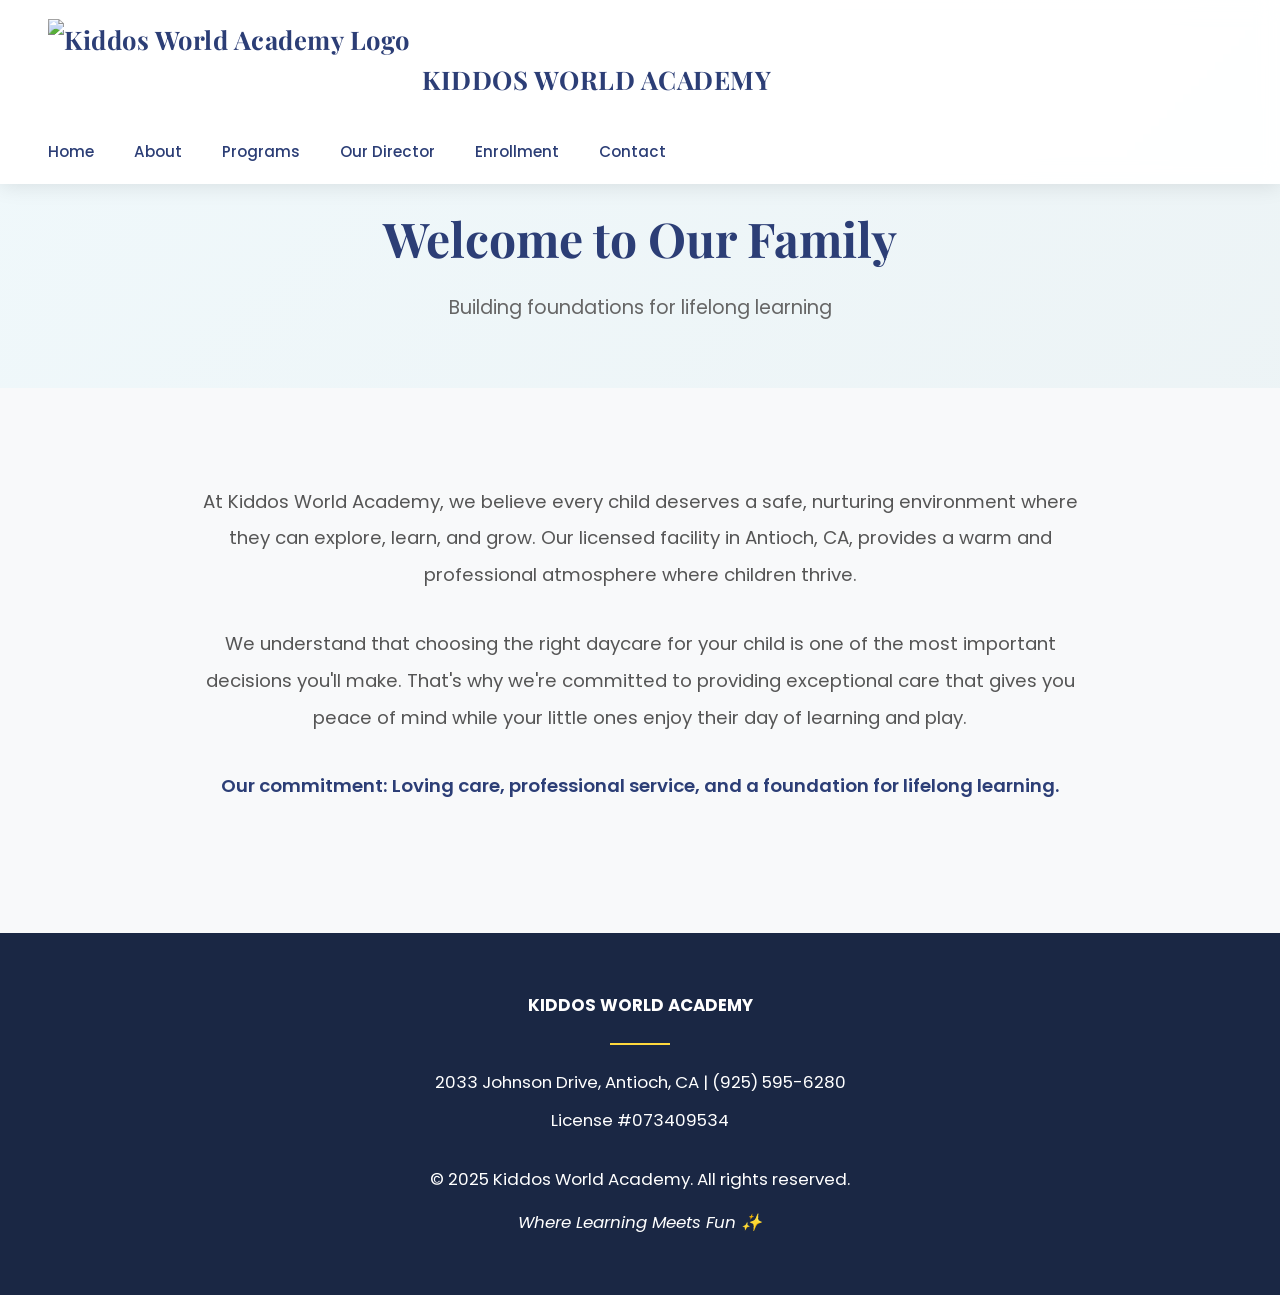
==== about.html @ c3604bbf "add about changes" ====
<!DOCTYPE html>
<html lang="en">
<head>
    <meta charset="UTF-8">
    <meta name="viewport" content="width=device-width, initial-scale=1.0">
    <title>About Us - Kiddos World Academy | Antioch, CA</title>
    <link href="https://fonts.googleapis.com/css2?family=Playfair+Display:wght@400;600;700&family=Poppins:wght@300;400;500;600&display=swap" rel="stylesheet">
    <style>
        * {
            margin: 0;
            padding: 0;
            box-sizing: border-box;
        }

        body {
            font-family: 'Poppins', sans-serif;
            line-height: 1.6;
            color: #333;
            overflow-x: hidden;
        }

        /* Navigation */
        nav {
            position: fixed;
            top: 0;
            width: 100%;
            background: rgba(255, 255, 255, 0.95);
            backdrop-filter: blur(10px);
            padding: 1.2rem 0;
            z-index: 1000;
            box-shadow: 0 2px 20px rgba(0,0,0,0.1);
            transition: all 0.3s ease;
        }

        nav.scrolled {
            padding: 0.8rem 0;
            background: rgba(255, 255, 255, 0.98);
        }

        nav .container {
            max-width: 1400px;
            margin: 0 auto;
            padding: 0 3rem;
            display: flex;
            justify-content: space-between;
            align-items: center;
            flex-wrap: wrap;
            position: relative;
        }

        nav .logo {
            font-family: 'Playfair Display', serif;
            font-size: 1.6rem;
            font-weight: 700;
            color: #2C3E76;
            letter-spacing: 0.5px;
            display: flex;
            align-items: center;
            gap: 0.8rem;
        }

        nav .logo-img {
            height: 120px;
            width: auto;
            object-fit: contain;
        }

        nav ul {
            display: flex;
            list-style: none;
            gap: 2.5rem;
            flex-wrap: wrap;
        }

        nav a {
            color: #2C3E76;
            text-decoration: none;
            transition: color 0.3s;
            font-weight: 500;
            font-size: 0.95rem;
            position: relative;
        }

        nav a::after {
            content: '';
            position: absolute;
            bottom: -5px;
            left: 0;
            width: 0;
            height: 2px;
            background: #FFD93D;
            transition: width 0.3s ease;
        }

        nav a:hover::after {
            width: 100%;
        }

        nav a:hover {
            color: #6BBFDB;
        }

        /* Hamburger Menu */
        .hamburger {
            display: none;
            flex-direction: column;
            cursor: pointer;
            padding: 0.5rem;
            gap: 5px;
            background: none;
            border: none;
            z-index: 1001;
        }

        .hamburger span {
            display: block;
            width: 25px;
            height: 3px;
            background: #2C3E76;
            border-radius: 3px;
            transition: all 0.3s ease;
        }

        .hamburger.active span:nth-child(1) {
            transform: rotate(45deg) translate(8px, 8px);
        }

        .hamburger.active span:nth-child(2) {
            opacity: 0;
        }

        .hamburger.active span:nth-child(3) {
            transform: rotate(-45deg) translate(7px, -7px);
        }

        /* Page Header */
        .page-header {
            padding-top: 200px;
            padding-bottom: 4rem;
            background: linear-gradient(135deg, rgba(107, 191, 219, 0.1) 0%, rgba(74, 144, 164, 0.1) 100%);
        }

        /* Container */
        .container {
            max-width: 1400px;
            margin: 0 auto;
            padding: 0 3rem;
        }

        /* Sections */
        section {
            padding: 6rem 3rem;
        }

        section h2 {
            font-family: 'Playfair Display', serif;
            text-align: center;
            font-size: 3rem;
            margin-bottom: 1rem;
            color: #2C3E76;
            position: relative;
            font-weight: 700;
        }

        section .section-subtitle {
            text-align: center;
            font-size: 1.2rem;
            color: #666;
            margin-bottom: 4rem;
            max-width: 700px;
            margin-left: auto;
            margin-right: auto;
            font-weight: 300;
        }

        /* Welcome Section */
        .welcome {
            background: #F8F9FA;
        }

        .welcome-content {
            max-width: 900px;
            margin: 0 auto;
            text-align: center;
            font-size: 1.15rem;
            line-height: 2;
            color: #555;
        }

        .welcome-content p {
            margin-bottom: 2rem;
        }

        .welcome-content strong {
            color: #2C3E76;
            font-weight: 600;
        }

        /* Footer */
        footer {
            background: #1a2744;
            color: white;
            padding: 3rem 2rem;
            text-align: center;
        }

        footer p {
            margin: 0.7rem 0;
            font-size: 1.05rem;
        }

        footer .footer-divider {
            width: 60px;
            height: 2px;
            background: #FFD93D;
            margin: 1.5rem auto;
        }

        /* Responsive */
        @media (max-width: 968px) {
            section h2 {
                font-size: 2.3rem;
            }

            nav ul {
                gap: 1.5rem;
            }

            nav .logo-img {
                height: 35px;
            }

            nav .logo {
                font-size: 1.4rem;
            }

            section {
                padding: 4rem 2rem;
            }

            .container {
                padding: 0 2rem;
            }

            .page-header {
                padding-top: 150px;
            }
        }

        @media (max-width: 640px) {
            nav {
                padding: 0.8rem 0;
            }

            nav .container {
                padding: 0 1.5rem;
                flex-direction: row;
                align-items: center;
                justify-content: space-between;
            }

            nav .logo {
                font-size: 1rem;
                gap: 0.5rem;
                flex: 1;
            }

            nav .logo-img {
                height: 40px;
            }

            nav .logo span {
                font-size: 0.9rem;
                line-height: 1.2;
            }

            .hamburger {
                display: flex;
            }

            nav ul {
                position: absolute;
                top: 100%;
                left: 0;
                width: 100%;
                background: rgba(255, 255, 255, 0.98);
                backdrop-filter: blur(10px);
                flex-direction: column;
                gap: 0;
                padding: 1rem 0;
                box-shadow: 0 4px 20px rgba(0,0,0,0.1);
                max-height: 0;
                overflow: hidden;
                transition: max-height 0.3s ease, padding 0.3s ease;
            }

            nav ul.active {
                max-height: 500px;
                padding: 1rem 0;
            }

            nav ul li {
                width: 100%;
            }

            nav a {
                display: block;
                padding: 0.8rem 1.5rem;
                color: #2C3E76;
            }

            .page-header {
                padding-top: 120px;
            }
        }

        /* Smooth scroll */
        html {
            scroll-behavior: smooth;
        }
    </style>
</head>
<body>
    <!-- Navigation -->
    <nav id="navbar">
        <div class="container">
            <div class="logo">
                <img src="kiddo_logo.jpg" alt="Kiddos World Academy Logo" class="logo-img">
                <span>KIDDOS WORLD ACADEMY</span>
            </div>
            <button class="hamburger" id="hamburger" aria-label="Toggle menu">
                <span></span>
                <span></span>
                <span></span>
            </button>
            <ul id="nav-menu">
                <li><a href="index.html">Home</a></li>
                <li><a href="about.html">About</a></li>
                <li><a href="programs.html">Programs</a></li>
                <li><a href="director.html">Our Director</a></li>
                <li><a href="enrollment.html">Enrollment</a></li>
                <li><a href="contact.html">Contact</a></li>
            </ul>
        </div>
    </nav>

    <!-- Page Header -->
    <div class="page-header">
        <div class="container">
            <h1 style="font-family: 'Playfair Display', serif; text-align: center; font-size: 3rem; color: #2C3E76; margin-bottom: 1rem;">Welcome to Our Family</h1>
            <p class="section-subtitle" style="text-align: center; font-size: 1.2rem; color: #666; max-width: 700px; margin: 0 auto;">Building foundations for lifelong learning</p>
        </div>
    </div>

    <!-- Welcome Section -->
    <section class="welcome">
        <div class="container">
            <div class="welcome-content">
                <p>At Kiddos World Academy, we believe every child deserves a safe, nurturing environment where they can explore, learn, and grow. Our licensed facility in Antioch, CA, provides a warm and professional atmosphere where children thrive.</p>
                <p>We understand that choosing the right daycare for your child is one of the most important decisions you'll make. That's why we're committed to providing exceptional care that gives you peace of mind while your little ones enjoy their day of learning and play.</p>
                <p><strong>Our commitment: Loving care, professional service, and a foundation for lifelong learning.</strong></p>
            </div>
        </div>
    </section>

    <!-- Footer -->
    <footer>
        <div class="container">
            <p><strong>KIDDOS WORLD ACADEMY</strong></p>
            <div class="footer-divider"></div>
            <p>2033 Johnson Drive, Antioch, CA | (925) 595-6280</p>
            <p>License #073409534</p>
            <p style="margin-top: 2rem;">&copy; 2025 Kiddos World Academy. All rights reserved.</p>
            <p style="margin-top: 1rem; font-style: italic;">Where Learning Meets Fun ✨</p>
        </div>
    </footer>

    <script>
        // Add scrolled class to navbar on scroll
        window.addEventListener('scroll', function() {
            const navbar = document.getElementById('navbar');
            if (window.scrollY > 50) {
                navbar.classList.add('scrolled');
            } else {
                navbar.classList.remove('scrolled');
            }
        });

        // Hamburger menu toggle
        const hamburger = document.getElementById('hamburger');
        const navMenu = document.getElementById('nav-menu');

        hamburger.addEventListener('click', function() {
            hamburger.classList.toggle('active');
            navMenu.classList.toggle('active');
        });

        // Close menu when clicking on a link
        const navLinks = document.querySelectorAll('#nav-menu a');
        navLinks.forEach(link => {
            link.addEventListener('click', function() {
                hamburger.classList.remove('active');
                navMenu.classList.remove('active');
            });
        });

        // Close menu when clicking outside
        document.addEventListener('click', function(event) {
            const isClickInsideNav = event.target.closest('nav');
            if (!isClickInsideNav && navMenu.classList.contains('active')) {
                hamburger.classList.remove('active');
                navMenu.classList.remove('active');
            }
        });
    </script>
</body>
</html>
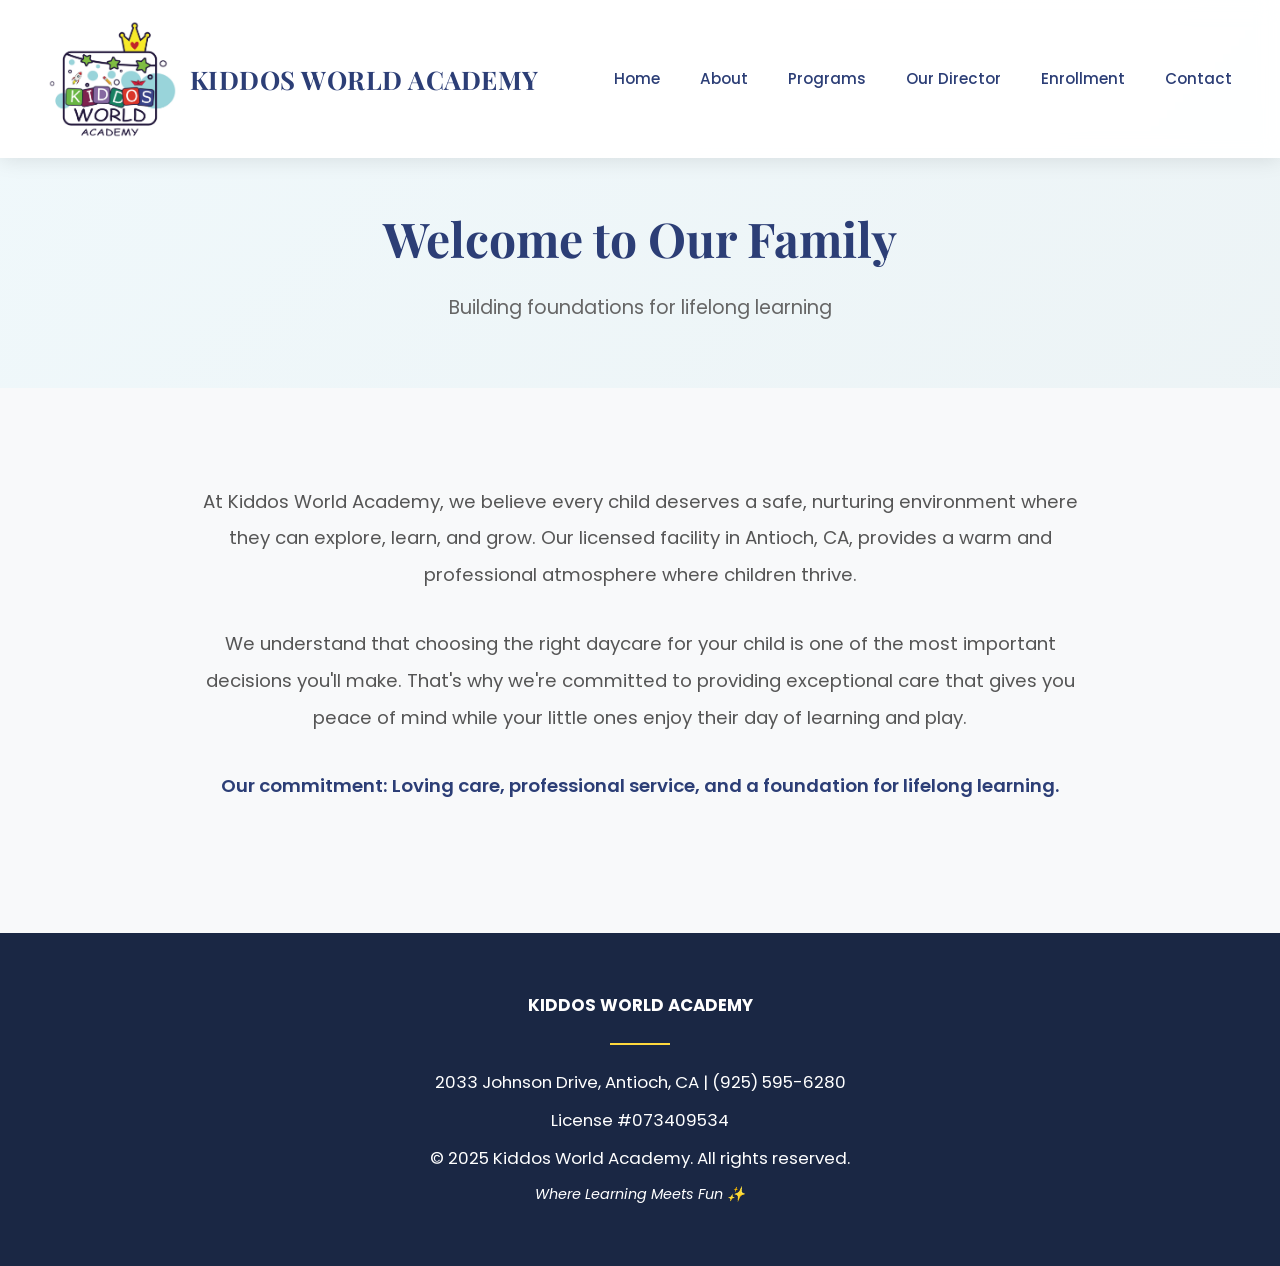
==== commit 7c297622: "Refactor about.html to use external styles and scripts Removed internal styles and added external st" ====
--- a/about.html
+++ b/about.html
@@ -5,329 +5,17 @@
     <meta name="viewport" content="width=device-width, initial-scale=1.0">
     <title>About Us - Kiddos World Academy | Antioch, CA</title>
     <link href="https://fonts.googleapis.com/css2?family=Playfair+Display:wght@400;600;700&family=Poppins:wght@300;400;500;600&display=swap" rel="stylesheet">
-    <style>
-        * {
-            margin: 0;
-            padding: 0;
-            box-sizing: border-box;
-        }
-
-        body {
-            font-family: 'Poppins', sans-serif;
-            line-height: 1.6;
-            color: #333;
-            overflow-x: hidden;
-        }
-
-        /* Navigation */
-        nav {
-            position: fixed;
-            top: 0;
-            width: 100%;
-            background: rgba(255, 255, 255, 0.95);
-            backdrop-filter: blur(10px);
-            padding: 1.2rem 0;
-            z-index: 1000;
-            box-shadow: 0 2px 20px rgba(0,0,0,0.1);
-            transition: all 0.3s ease;
-        }
-
-        nav.scrolled {
-            padding: 0.8rem 0;
-            background: rgba(255, 255, 255, 0.98);
-        }
-
-        nav .container {
-            max-width: 1400px;
-            margin: 0 auto;
-            padding: 0 3rem;
-            display: flex;
-            justify-content: space-between;
-            align-items: center;
-            flex-wrap: wrap;
-            position: relative;
-        }
-
-        nav .logo {
-            font-family: 'Playfair Display', serif;
-            font-size: 1.6rem;
-            font-weight: 700;
-            color: #2C3E76;
-            letter-spacing: 0.5px;
-            display: flex;
-            align-items: center;
-            gap: 0.8rem;
-        }
-
-        nav .logo-img {
-            height: 120px;
-            width: auto;
-            object-fit: contain;
-        }
-
-        nav ul {
-            display: flex;
-            list-style: none;
-            gap: 2.5rem;
-            flex-wrap: wrap;
-        }
-
-        nav a {
-            color: #2C3E76;
-            text-decoration: none;
-            transition: color 0.3s;
-            font-weight: 500;
-            font-size: 0.95rem;
-            position: relative;
-        }
-
-        nav a::after {
-            content: '';
-            position: absolute;
-            bottom: -5px;
-            left: 0;
-            width: 0;
-            height: 2px;
-            background: #FFD93D;
-            transition: width 0.3s ease;
-        }
-
-        nav a:hover::after {
-            width: 100%;
-        }
-
-        nav a:hover {
-            color: #6BBFDB;
-        }
-
-        /* Hamburger Menu */
-        .hamburger {
-            display: none;
-            flex-direction: column;
-            cursor: pointer;
-            padding: 0.5rem;
-            gap: 5px;
-            background: none;
-            border: none;
-            z-index: 1001;
-        }
-
-        .hamburger span {
-            display: block;
-            width: 25px;
-            height: 3px;
-            background: #2C3E76;
-            border-radius: 3px;
-            transition: all 0.3s ease;
-        }
-
-        .hamburger.active span:nth-child(1) {
-            transform: rotate(45deg) translate(8px, 8px);
-        }
-
-        .hamburger.active span:nth-child(2) {
-            opacity: 0;
-        }
-
-        .hamburger.active span:nth-child(3) {
-            transform: rotate(-45deg) translate(7px, -7px);
-        }
-
-        /* Page Header */
-        .page-header {
-            padding-top: 200px;
-            padding-bottom: 4rem;
-            background: linear-gradient(135deg, rgba(107, 191, 219, 0.1) 0%, rgba(74, 144, 164, 0.1) 100%);
-        }
-
-        /* Container */
-        .container {
-            max-width: 1400px;
-            margin: 0 auto;
-            padding: 0 3rem;
-        }
-
-        /* Sections */
-        section {
-            padding: 6rem 3rem;
-        }
-
-        section h2 {
-            font-family: 'Playfair Display', serif;
-            text-align: center;
-            font-size: 3rem;
-            margin-bottom: 1rem;
-            color: #2C3E76;
-            position: relative;
-            font-weight: 700;
-        }
-
-        section .section-subtitle {
-            text-align: center;
-            font-size: 1.2rem;
-            color: #666;
-            margin-bottom: 4rem;
-            max-width: 700px;
-            margin-left: auto;
-            margin-right: auto;
-            font-weight: 300;
-        }
-
-        /* Welcome Section */
-        .welcome {
-            background: #F8F9FA;
-        }
-
-        .welcome-content {
-            max-width: 900px;
-            margin: 0 auto;
-            text-align: center;
-            font-size: 1.15rem;
-            line-height: 2;
-            color: #555;
-        }
-
-        .welcome-content p {
-            margin-bottom: 2rem;
-        }
-
-        .welcome-content strong {
-            color: #2C3E76;
-            font-weight: 600;
-        }
-
-        /* Footer */
-        footer {
-            background: #1a2744;
-            color: white;
-            padding: 3rem 2rem;
-            text-align: center;
-        }
-
-        footer p {
-            margin: 0.7rem 0;
-            font-size: 1.05rem;
-        }
-
-        footer .footer-divider {
-            width: 60px;
-            height: 2px;
-            background: #FFD93D;
-            margin: 1.5rem auto;
-        }
-
-        /* Responsive */
-        @media (max-width: 968px) {
-            section h2 {
-                font-size: 2.3rem;
-            }
-
-            nav ul {
-                gap: 1.5rem;
-            }
-
-            nav .logo-img {
-                height: 35px;
-            }
-
-            nav .logo {
-                font-size: 1.4rem;
-            }
-
-            section {
-                padding: 4rem 2rem;
-            }
-
-            .container {
-                padding: 0 2rem;
-            }
-
-            .page-header {
-                padding-top: 150px;
-            }
-        }
-
-        @media (max-width: 640px) {
-            nav {
-                padding: 0.8rem 0;
-            }
-
-            nav .container {
-                padding: 0 1.5rem;
-                flex-direction: row;
-                align-items: center;
-                justify-content: space-between;
-            }
-
-            nav .logo {
-                font-size: 1rem;
-                gap: 0.5rem;
-                flex: 1;
-            }
-
-            nav .logo-img {
-                height: 40px;
-            }
-
-            nav .logo span {
-                font-size: 0.9rem;
-                line-height: 1.2;
-            }
-
-            .hamburger {
-                display: flex;
-            }
-
-            nav ul {
-                position: absolute;
-                top: 100%;
-                left: 0;
-                width: 100%;
-                background: rgba(255, 255, 255, 0.98);
-                backdrop-filter: blur(10px);
-                flex-direction: column;
-                gap: 0;
-                padding: 1rem 0;
-                box-shadow: 0 4px 20px rgba(0,0,0,0.1);
-                max-height: 0;
-                overflow: hidden;
-                transition: max-height 0.3s ease, padding 0.3s ease;
-            }
-
-            nav ul.active {
-                max-height: 500px;
-                padding: 1rem 0;
-            }
-
-            nav ul li {
-                width: 100%;
-            }
-
-            nav a {
-                display: block;
-                padding: 0.8rem 1.5rem;
-                color: #2C3E76;
-            }
-
-            .page-header {
-                padding-top: 120px;
-            }
-        }
-
-        /* Smooth scroll */
-        html {
-            scroll-behavior: smooth;
-        }
-    </style>
+    <link rel="stylesheet" href="styles.css">
+    <script src="footer.js"></script>
 </head>
 <body>
     <!-- Navigation -->
     <nav id="navbar">
         <div class="container">
-            <div class="logo">
+            <a href="index.html" class="logo">
                 <img src="kiddo_logo.jpg" alt="Kiddos World Academy Logo" class="logo-img">
                 <span>KIDDOS WORLD ACADEMY</span>
-            </div>
+            </a>
             <button class="hamburger" id="hamburger" aria-label="Toggle menu">
                 <span></span>
                 <span></span>
@@ -364,16 +52,7 @@
     </section>
 
     <!-- Footer -->
-    <footer>
-        <div class="container">
-            <p><strong>KIDDOS WORLD ACADEMY</strong></p>
-            <div class="footer-divider"></div>
-            <p>2033 Johnson Drive, Antioch, CA | (925) 595-6280</p>
-            <p>License #073409534</p>
-            <p style="margin-top: 2rem;">&copy; 2025 Kiddos World Academy. All rights reserved.</p>
-            <p style="margin-top: 1rem; font-style: italic;">Where Learning Meets Fun ✨</p>
-        </div>
-    </footer>
+    <div id="footer-placeholder"></div>
 
     <script>
         // Add scrolled class to navbar on scroll
@@ -412,6 +91,9 @@
                 navMenu.classList.remove('active');
             }
         });
+
+        // Load footer
+        // Footer is loaded via footer.js script
     </script>
 </body>
 </html>
--- a/styles.css
+++ b/styles.css
@@ -0,0 +1,966 @@
+* {
+    margin: 0;
+    padding: 0;
+    box-sizing: border-box;
+}
+
+body {
+    font-family: 'Poppins', sans-serif;
+    line-height: 1.6;
+    color: #333;
+    overflow-x: hidden;
+}
+
+/* Navigation */
+nav {
+    position: fixed;
+    top: 0;
+    width: 100%;
+    background: rgba(255, 255, 255, 0.95);
+    backdrop-filter: blur(10px);
+    padding: 1.2rem 0;
+    z-index: 1000;
+    box-shadow: 0 2px 20px rgba(0,0,0,0.1);
+    transition: all 0.3s ease;
+}
+
+nav.scrolled {
+    padding: 0.8rem 0;
+    background: rgba(255, 255, 255, 0.98);
+}
+
+nav .container {
+    max-width: 1400px;
+    margin: 0 auto;
+    padding: 0 3rem;
+    display: flex;
+    justify-content: space-between;
+    align-items: center;
+    flex-wrap: wrap;
+    position: relative;
+}
+
+nav .logo {
+    font-family: 'Playfair Display', serif;
+    font-size: 1.6rem;
+    font-weight: 700;
+    color: #2C3E76;
+    letter-spacing: 0.5px;
+    display: flex;
+    align-items: center;
+    gap: 0.8rem;
+    text-decoration: none;
+    cursor: pointer;
+    transition: opacity 0.3s ease;
+}
+
+nav .logo:hover {
+    opacity: 0.8;
+}
+
+nav .logo-img {
+    height: 120px;
+    width: auto;
+    object-fit: contain;
+}
+
+nav ul {
+    display: flex;
+    list-style: none;
+    gap: 2.5rem;
+    flex-wrap: wrap;
+}
+
+nav a {
+    color: #2C3E76;
+    text-decoration: none;
+    transition: color 0.3s;
+    font-weight: 500;
+    font-size: 0.95rem;
+    position: relative;
+}
+
+nav a::after {
+    content: '';
+    position: absolute;
+    bottom: -5px;
+    left: 0;
+    width: 0;
+    height: 2px;
+    background: #FFD93D;
+    transition: width 0.3s ease;
+}
+
+nav a:hover::after {
+    width: 100%;
+}
+
+nav a:hover {
+    color: #6BBFDB;
+}
+
+/* Hamburger Menu */
+.hamburger {
+    display: none;
+    flex-direction: column;
+    cursor: pointer;
+    padding: 0.5rem;
+    gap: 5px;
+    background: none;
+    border: none;
+    z-index: 1001;
+}
+
+.hamburger span {
+    display: block;
+    width: 25px;
+    height: 3px;
+    background: #2C3E76;
+    border-radius: 3px;
+    transition: all 0.3s ease;
+}
+
+.hamburger.active span:nth-child(1) {
+    transform: rotate(45deg) translate(8px, 8px);
+}
+
+.hamburger.active span:nth-child(2) {
+    opacity: 0;
+}
+
+.hamburger.active span:nth-child(3) {
+    transform: rotate(-45deg) translate(7px, -7px);
+}
+
+/* Hero Section - Full Screen with Background */
+.hero {
+    height: 100vh;
+    min-height: 700px;
+    position: relative;
+    display: flex;
+    align-items: center;
+    justify-content: center;
+    text-align: center;
+    overflow: hidden;
+    padding-top: 180px;
+}
+
+.hero-background {
+    position: absolute;
+    top: 0;
+    left: 0;
+    width: 100%;
+    height: 100%;
+    background: linear-gradient(135deg, rgba(107, 191, 219, 0.85) 0%, rgba(74, 144, 164, 0.9) 100%);
+    z-index: 1;
+}
+
+/* Animated background pattern */
+.hero-background::before {
+    content: '';
+    position: absolute;
+    top: 0;
+    left: 0;
+    width: 100%;
+    height: 100%;
+    background-image: 
+        radial-gradient(circle at 20% 50%, rgba(255, 255, 255, 0.1) 0%, transparent 50%),
+        radial-gradient(circle at 80% 80%, rgba(255, 255, 255, 0.1) 0%, transparent 50%);
+    animation: float 20s ease-in-out infinite;
+}
+
+@keyframes float {
+    0%, 100% { transform: translateY(0px); }
+    50% { transform: translateY(-20px); }
+}
+
+.hero-content {
+    position: relative;
+    z-index: 2;
+    color: white;
+    max-width: 900px;
+    padding: 2rem;
+    animation: fadeInUp 1s ease-out;
+}
+
+@keyframes fadeInUp {
+    from {
+        opacity: 0;
+        transform: translateY(30px);
+    }
+    to {
+        opacity: 1;
+        transform: translateY(0);
+    }
+}
+
+.hero-title {
+    font-family: 'Playfair Display', serif;
+    font-size: 4.5rem;
+    font-weight: 700;
+    margin-bottom: 1rem;
+    line-height: 1.2;
+    text-shadow: 2px 2px 4px rgba(0,0,0,0.2);
+    letter-spacing: 2px;
+}
+
+.hero-subtitle {
+    font-size: 2rem;
+    font-weight: 300;
+    margin-bottom: 1.5rem;
+    font-family: 'Playfair Display', serif;
+    font-style: italic;
+    text-shadow: 1px 1px 3px rgba(0,0,0,0.2);
+}
+
+.hero-divider {
+    width: 100px;
+    height: 3px;
+    background: white;
+    margin: 2rem auto;
+    position: relative;
+}
+
+.hero-divider::before,
+.hero-divider::after {
+    content: '';
+    position: absolute;
+    top: -5px;
+    width: 10px;
+    height: 10px;
+    background: white;
+    border-radius: 50%;
+}
+
+.hero-divider::before {
+    left: -20px;
+}
+
+.hero-divider::after {
+    right: -20px;
+}
+
+.hero-description {
+    font-size: 1.2rem;
+    margin-bottom: 2rem;
+    line-height: 1.8;
+    max-width: 700px;
+    margin-left: auto;
+    margin-right: auto;
+    font-weight: 300;
+}
+
+.enrollment-badge {
+    background: rgba(255, 217, 61, 0.95);
+    color: #2C3E76;
+    padding: 0.8rem 2rem;
+    border-radius: 50px;
+    font-size: 1.1rem;
+    font-weight: 600;
+    display: inline-block;
+    margin-bottom: 2rem;
+    box-shadow: 0 4px 15px rgba(0,0,0,0.2);
+    animation: pulse 2s ease-in-out infinite;
+    text-decoration: none;
+    cursor: pointer;
+    transition: all 0.3s ease;
+}
+
+.enrollment-badge:hover {
+    transform: scale(1.05);
+    box-shadow: 0 6px 20px rgba(0,0,0,0.3);
+    background: rgba(255, 217, 61, 1);
+}
+
+@keyframes pulse {
+    0%, 100% { transform: scale(1); }
+    50% { transform: scale(1.05); }
+}
+
+.hero-buttons {
+    display: flex;
+    gap: 1.5rem;
+    justify-content: center;
+    flex-wrap: wrap;
+    margin-top: 2.5rem;
+}
+
+.btn {
+    padding: 1.2rem 3rem;
+    border: none;
+    border-radius: 50px;
+    font-size: 1.1rem;
+    cursor: pointer;
+    transition: all 0.3s ease;
+    text-decoration: none;
+    display: inline-block;
+    font-weight: 600;
+    font-family: 'Poppins', sans-serif;
+}
+
+.btn-primary {
+    background: white;
+    color: #2C3E76;
+    box-shadow: 0 4px 15px rgba(0,0,0,0.2);
+}
+
+.btn-primary:hover {
+    transform: translateY(-3px);
+    box-shadow: 0 6px 20px rgba(0,0,0,0.3);
+    background: #FFD93D;
+}
+
+.btn-secondary {
+    background: transparent;
+    color: white;
+    border: 2px solid white;
+}
+
+.btn-secondary:hover {
+    background: white;
+    color: #2C3E76;
+    transform: translateY(-3px);
+}
+
+.scroll-indicator {
+    position: absolute;
+    bottom: 40px;
+    left: 50%;
+    transform: translateX(-50%);
+    z-index: 2;
+    animation: bounce 2s infinite;
+}
+
+@keyframes bounce {
+    0%, 20%, 50%, 80%, 100% { transform: translateX(-50%) translateY(0); }
+    40% { transform: translateX(-50%) translateY(-10px); }
+    60% { transform: translateX(-50%) translateY(-5px); }
+}
+
+.scroll-indicator span {
+    display: block;
+    width: 30px;
+    height: 50px;
+    border: 2px solid rgba(255,255,255,0.8);
+    border-radius: 25px;
+    position: relative;
+}
+
+.scroll-indicator span::before {
+    content: '';
+    position: absolute;
+    top: 10px;
+    left: 50%;
+    transform: translateX(-50%);
+    width: 6px;
+    height: 6px;
+    background: rgba(255,255,255,0.8);
+    border-radius: 50%;
+    animation: scroll 2s infinite;
+}
+
+@keyframes scroll {
+    0% { opacity: 1; top: 10px; }
+    100% { opacity: 0; top: 30px; }
+}
+
+/* Container */
+.container {
+    max-width: 1400px;
+    margin: 0 auto;
+    padding: 0 3rem;
+}
+
+/* Sections */
+section {
+    padding: 6rem 3rem;
+}
+
+section h2 {
+    font-family: 'Playfair Display', serif;
+    text-align: center;
+    font-size: 3rem;
+    margin-bottom: 1rem;
+    color: #2C3E76;
+    position: relative;
+    font-weight: 700;
+}
+
+section .section-subtitle {
+    text-align: center;
+    font-size: 1.2rem;
+    color: #666;
+    margin-bottom: 4rem;
+    max-width: 700px;
+    margin-left: auto;
+    margin-right: auto;
+    font-weight: 300;
+}
+
+/* Welcome Section */
+.welcome {
+    background: #F8F9FA;
+}
+
+.welcome-content {
+    max-width: 900px;
+    margin: 0 auto;
+    text-align: center;
+    font-size: 1.15rem;
+    line-height: 2;
+    color: #555;
+}
+
+.welcome-content p {
+    margin-bottom: 2rem;
+}
+
+.welcome-content strong {
+    color: #2C3E76;
+    font-weight: 600;
+}
+
+/* Programs Grid */
+.programs-grid {
+    display: grid;
+    grid-template-columns: repeat(auto-fit, minmax(350px, 1fr));
+    gap: 3rem;
+    max-width: 1400px;
+    margin: 0 auto;
+}
+
+.program-card {
+    background: white;
+    padding: 3rem;
+    border-radius: 20px;
+    box-shadow: 0 10px 40px rgba(0,0,0,0.08);
+    transition: all 0.3s ease;
+    border: 1px solid rgba(0,0,0,0.05);
+}
+
+.program-card:hover {
+    transform: translateY(-10px);
+    box-shadow: 0 20px 60px rgba(0,0,0,0.12);
+}
+
+.program-icon {
+    font-size: 3.5rem;
+    margin-bottom: 1.5rem;
+    display: block;
+}
+
+.program-card h3 {
+    font-family: 'Playfair Display', serif;
+    color: #2C3E76;
+    font-size: 1.8rem;
+    margin-bottom: 1rem;
+    font-weight: 600;
+}
+
+.program-card p {
+    color: #666;
+    margin-bottom: 1.5rem;
+    line-height: 1.8;
+}
+
+.program-card ul {
+    list-style: none;
+    padding-left: 0;
+}
+
+.program-card li {
+    padding: 0.7rem 0;
+    padding-left: 2rem;
+    position: relative;
+    color: #555;
+    line-height: 1.6;
+}
+
+.program-card li::before {
+    content: '✓';
+    position: absolute;
+    left: 0;
+    color: #6BBFDB;
+    font-weight: bold;
+    font-size: 1.2rem;
+}
+
+/* Features Section */
+.features {
+    background: linear-gradient(135deg, #6BBFDB 0%, #4A90A4 100%);
+    color: white;
+}
+
+.features h2,
+.features .section-subtitle {
+    color: white;
+}
+
+.features-grid {
+    display: grid;
+    grid-template-columns: repeat(auto-fit, minmax(280px, 1fr));
+    gap: 3rem;
+    max-width: 1400px;
+    margin: 0 auto;
+}
+
+.feature-item {
+    text-align: center;
+    padding: 2rem;
+    background: rgba(255, 255, 255, 0.1);
+    border-radius: 15px;
+    backdrop-filter: blur(10px);
+    transition: all 0.3s ease;
+}
+
+.feature-item:hover {
+    background: rgba(255, 255, 255, 0.15);
+    transform: translateY(-5px);
+}
+
+.feature-icon {
+    font-size: 3.5rem;
+    margin-bottom: 1.5rem;
+    display: block;
+}
+
+.feature-item h3 {
+    font-size: 1.4rem;
+    margin-bottom: 1rem;
+    font-weight: 600;
+}
+
+.feature-item p {
+    line-height: 1.7;
+    font-weight: 300;
+}
+
+/* Director Section */
+.director {
+    background: #F8F9FA;
+}
+
+.director-content {
+    max-width: 1000px;
+    margin: 0 auto;
+    background: white;
+    padding: 4rem;
+    border-radius: 20px;
+    box-shadow: 0 10px 40px rgba(0,0,0,0.08);
+}
+
+.director-content h3 {
+    font-family: 'Playfair Display', serif;
+    color: #2C3E76;
+    font-size: 2rem;
+    margin-bottom: 1.5rem;
+    font-weight: 600;
+}
+
+.director-content p {
+    font-size: 1.1rem;
+    line-height: 2;
+    margin-bottom: 1.5rem;
+    color: #555;
+}
+
+.director-content em {
+    display: block;
+    font-size: 1.2rem;
+    color: #6BBFDB;
+    margin: 2rem 0;
+    padding: 1.5rem;
+    background: #f0f8fb;
+    border-radius: 10px;
+    border-left: 4px solid #6BBFDB;
+}
+
+.credentials {
+    background: linear-gradient(135deg, #6BBFDB 0%, #4A90A4 100%);
+    color: white;
+    padding: 2.5rem;
+    border-radius: 15px;
+    margin-top: 2.5rem;
+}
+
+.credentials h4 {
+    margin-bottom: 1.5rem;
+    font-size: 1.5rem;
+    font-weight: 600;
+}
+
+.credentials ul {
+    list-style: none;
+    padding-left: 0;
+}
+
+.credentials li {
+    padding: 0.7rem 0;
+    padding-left: 2rem;
+    position: relative;
+    line-height: 1.6;
+}
+
+.credentials li::before {
+    content: '★';
+    position: absolute;
+    left: 0;
+    color: #FFD93D;
+    font-size: 1.2rem;
+}
+
+/* Contact Section */
+.contact {
+    background: #2C3E76;
+    color: white;
+}
+
+.contact h2,
+.contact .section-subtitle {
+    color: white;
+}
+
+.contact-info {
+    max-width: 1000px;
+    margin: 0 auto;
+    text-align: center;
+}
+
+.contact-details {
+    display: grid;
+    grid-template-columns: repeat(auto-fit, minmax(280px, 1fr));
+    gap: 3rem;
+    margin-top: 3rem;
+}
+
+.contact-item {
+    background: rgba(255,255,255,0.1);
+    padding: 3rem 2rem;
+    border-radius: 15px;
+    backdrop-filter: blur(10px);
+    transition: all 0.3s ease;
+}
+
+.contact-item:hover {
+    background: rgba(255,255,255,0.15);
+    transform: translateY(-5px);
+}
+
+.contact-icon {
+    font-size: 3rem;
+    margin-bottom: 1.5rem;
+    display: block;
+}
+
+.contact-item h3 {
+    font-size: 1.3rem;
+    margin-bottom: 1rem;
+    font-weight: 600;
+}
+
+.contact-item a {
+    color: #FFD93D;
+    text-decoration: none;
+    font-size: 1.2rem;
+    font-weight: 500;
+    transition: color 0.3s;
+}
+
+.contact-item a:hover {
+    color: white;
+}
+
+.contact-item p {
+    font-size: 1.1rem;
+    line-height: 1.8;
+}
+
+.license-info {
+    margin-top: 4rem;
+    padding: 3rem;
+    background: rgba(255,255,255,0.1);
+    border-radius: 15px;
+    backdrop-filter: blur(10px);
+}
+
+.license-info p {
+    margin: 0.5rem 0;
+    font-size: 1.1rem;
+}
+
+/* Enrollment Section */
+.enrollment {
+    background: #F8F9FA;
+}
+
+.enrollment-content {
+    max-width: 900px;
+    margin: 0 auto;
+}
+
+.enrollment-steps {
+    display: grid;
+    gap: 2rem;
+    margin-top: 3rem;
+}
+
+.step {
+    background: white;
+    padding: 2.5rem;
+    border-radius: 15px;
+    box-shadow: 0 5px 20px rgba(0,0,0,0.08);
+    display: flex;
+    gap: 2rem;
+    align-items: start;
+    transition: all 0.3s ease;
+}
+
+.step:hover {
+    transform: translateX(10px);
+    box-shadow: 0 8px 30px rgba(0,0,0,0.12);
+}
+
+.step-number {
+    background: linear-gradient(135deg, #6BBFDB 0%, #4A90A4 100%);
+    color: white;
+    min-width: 60px;
+    height: 60px;
+    border-radius: 50%;
+    display: flex;
+    align-items: center;
+    justify-content: center;
+    font-weight: bold;
+    font-size: 1.5rem;
+    flex-shrink: 0;
+    box-shadow: 0 4px 15px rgba(107, 191, 219, 0.4);
+}
+
+.step-content h3 {
+    color: #2C3E76;
+    margin-bottom: 0.8rem;
+    font-size: 1.4rem;
+    font-weight: 600;
+}
+
+.step-content p {
+    color: #666;
+    line-height: 1.8;
+    font-size: 1.05rem;
+}
+
+.enrollment-cta {
+    text-align: center;
+    margin-top: 4rem;
+    padding: 3rem;
+    background: white;
+    border-radius: 15px;
+    box-shadow: 0 5px 20px rgba(0,0,0,0.08);
+}
+
+.enrollment-cta p {
+    font-size: 1.3rem;
+    margin-bottom: 2rem;
+    color: #2C3E76;
+    font-weight: 600;
+}
+
+/* Footer */
+footer {
+    background: #1a2744;
+    color: white;
+    padding: 3rem 2rem;
+    text-align: center;
+}
+
+footer p {
+    margin: 0.7rem 0;
+    font-size: 1.05rem;
+}
+
+footer .footer-divider {
+    width: 60px;
+    height: 2px;
+    background: #FFD93D;
+    margin: 1.5rem auto;
+}
+
+/* Responsive */
+@media (max-width: 968px) {
+    .hero {
+        padding-top: 100px;
+    }
+
+    .hero-title {
+        font-size: 3rem;
+    }
+
+    .hero-subtitle {
+        font-size: 1.5rem;
+    }
+
+    section h2 {
+        font-size: 2.3rem;
+    }
+
+    nav ul {
+        gap: 1.5rem;
+    }
+
+    nav .logo-img {
+        height: 35px;
+    }
+
+    nav .logo {
+        font-size: 1.4rem;
+    }
+
+    .programs-grid,
+    .features-grid {
+        grid-template-columns: 1fr;
+    }
+
+    .director-content {
+        padding: 2.5rem;
+    }
+
+    section {
+        padding: 4rem 2rem;
+    }
+
+    .container {
+        padding: 0 2rem;
+    }
+
+    .page-header {
+        padding-top: 150px;
+    }
+}
+
+@media (max-width: 640px) {
+    nav {
+        padding: 0.8rem 0;
+    }
+
+    nav .container {
+        padding: 0 1.5rem;
+        flex-direction: row;
+        align-items: center;
+        justify-content: space-between;
+    }
+
+    nav .logo {
+        font-size: 1rem;
+        gap: 0.5rem;
+        flex: 1;
+    }
+
+    nav .logo-img {
+        height: 40px;
+    }
+
+    nav .logo span {
+        font-size: 0.9rem;
+        line-height: 1.2;
+    }
+
+    .hamburger {
+        display: flex;
+    }
+
+    nav ul {
+        position: absolute;
+        top: 100%;
+        left: 0;
+        width: 100%;
+        background: rgba(255, 255, 255, 0.98);
+        backdrop-filter: blur(10px);
+        flex-direction: column;
+        gap: 0;
+        padding: 1rem 0;
+        box-shadow: 0 4px 20px rgba(0,0,0,0.1);
+        max-height: 0;
+        overflow: hidden;
+        transition: max-height 0.3s ease, padding 0.3s ease;
+    }
+
+    nav ul.active {
+        max-height: 500px;
+        padding: 1rem 0;
+    }
+
+    nav ul li {
+        width: 100%;
+    }
+
+    nav a {
+        display: block;
+        padding: 0.8rem 1.5rem;
+        color: #2C3E76;
+    }
+
+    .hero {
+        padding-top: 100px;
+        min-height: 600px;
+        align-items: flex-start;
+        padding-bottom: 2rem;
+    }
+
+    .hero-content {
+        padding: 1rem;
+        margin-top: 1rem;
+    }
+
+    .enrollment-badge {
+        font-size: 0.9rem;
+        padding: 0.6rem 1.5rem;
+        margin-bottom: 1.5rem;
+        display: inline-block;
+    }
+
+    .hero-title {
+        font-size: 2.2rem;
+    }
+
+    .hero-subtitle {
+        font-size: 1.2rem;
+    }
+
+    .hero-buttons {
+        flex-direction: column;
+    }
+
+            .btn {
+                width: 100%;
+                max-width: 300px;
+            }
+
+            .page-header {
+                padding-top: 120px;
+            }
+}
+
+/* Page Header */
+.page-header {
+    padding-top: 200px;
+    padding-bottom: 4rem;
+    background: linear-gradient(135deg, rgba(107, 191, 219, 0.1) 0%, rgba(74, 144, 164, 0.1) 100%);
+}
+
+.contact .page-header {
+    background: linear-gradient(135deg, #2C3E76 0%, #1a2744 100%);
+}
+
+/* Enrollment page button override */
+.enrollment .btn-primary {
+    background: linear-gradient(135deg, #6BBFDB 0%, #4A90A4 100%);
+    color: white;
+}
+
+.enrollment .btn-primary:hover {
+    background: linear-gradient(135deg, #4A90A4 0%, #6BBFDB 100%);
+}
+
+/* Smooth scroll */
+html {
+    scroll-behavior: smooth;
+}
